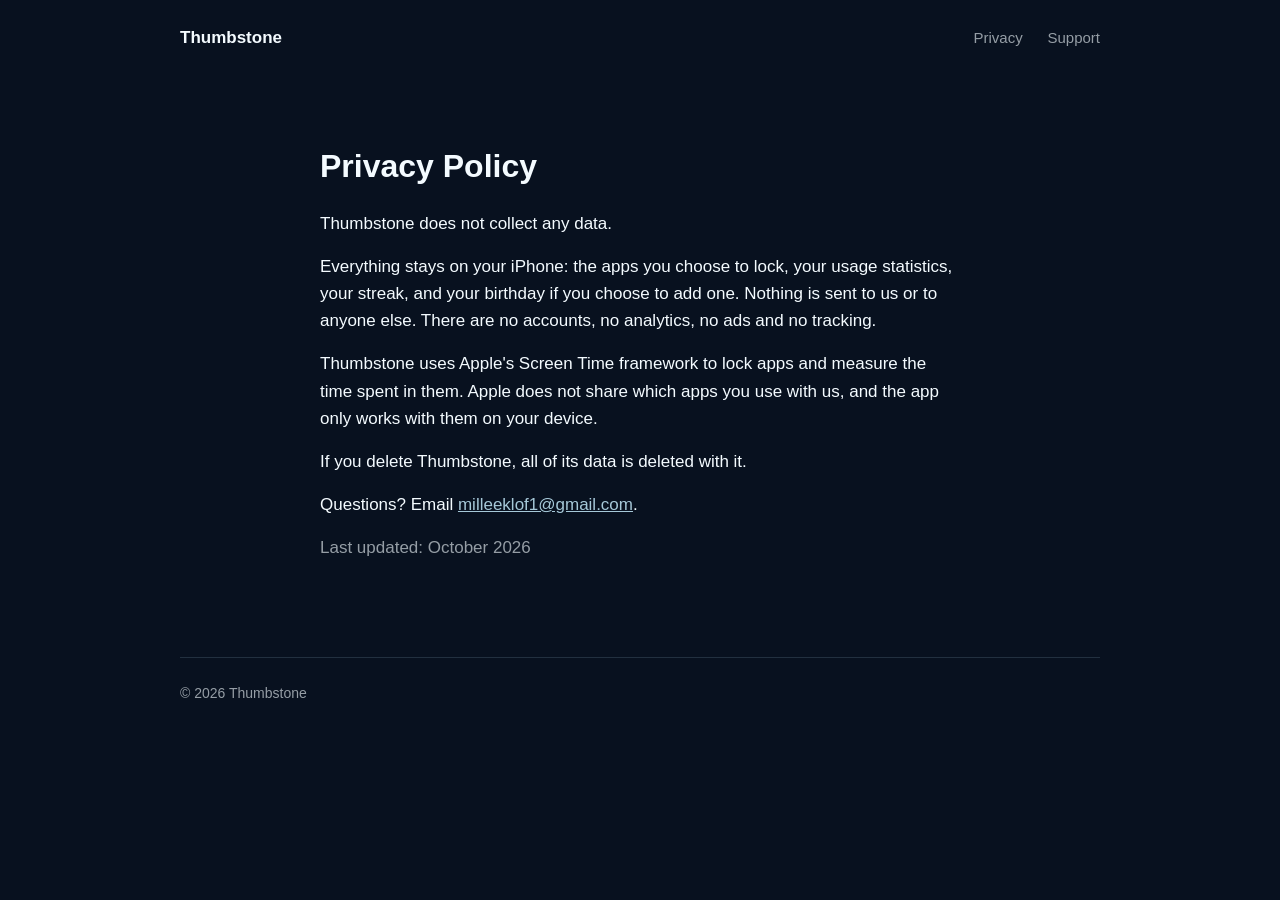
==== privacy/index.html @ 9737d5b9 "Initial commit" ====
<!doctype html>
<html lang="en">
<head>
  <meta charset="utf-8">
  <meta name="viewport" content="width=device-width, initial-scale=1">
  <title>Privacy Policy – Thumbstone</title>
  <meta name="description" content="Thumbstone does not collect any data. Everything stays on your iPhone.">
  <meta name="theme-color" content="#08111f">
  <link rel="icon" type="image/png" href="../assets/thumbstone-icon.png">
  <link rel="apple-touch-icon" href="../assets/thumbstone-icon.png">
  <link rel="stylesheet" href="../style.css">
</head>
<body>
  <div class="page">
    <header>
      <a class="home" href="../index.html">Thumbstone</a>
      <nav>
        <a href="index.html" aria-current="page">Privacy</a>
        <a href="../support/index.html">Support</a>
      </nav>
    </header>

    <main class="narrow">
      <h1>Privacy Policy</h1>

      <p>Thumbstone does not collect any data.</p>

      <p>Everything stays on your iPhone: the apps you choose to lock, your usage statistics, your streak, and your birthday if you choose to add one. Nothing is sent to us or to anyone else. There are no accounts, no analytics, no ads and no tracking.</p>

      <p>Thumbstone uses Apple's Screen Time framework to lock apps and measure the time spent in them. Apple does not share which apps you use with us, and the app only works with them on your device.</p>

      <p>If you delete Thumbstone, all of its data is deleted with it.</p>

      <p>Questions? Email <a href="mailto:milleeklof1@gmail.com">milleeklof1@gmail.com</a>.</p>

      <p class="muted">Last updated: October 2026</p>
    </main>

    <footer>© 2026 Thumbstone</footer>
  </div>
</body>
</html>
---- style.css ----
/* Colors from the app's Palette (Shared/Palette.swift) */
:root {
  --night: #08111f;
  --hill: #22303f;
  --skull: #f4fbff;
  --faded: rgba(244, 251, 255, 0.6);
  --beam-light: #a6c8d8;
}

* {
  box-sizing: border-box;
}

html {
  background: var(--night);
  color: var(--skull);
  font-family: -apple-system, BlinkMacSystemFont, "Segoe UI", sans-serif;
  font-size: 17px;
  line-height: 1.6;
  -webkit-text-size-adjust: 100%;
}

body {
  margin: 0;
}

.page {
  max-width: 960px;
  margin: 0 auto;
  padding: 0 20px;
}

a {
  color: var(--beam-light);
}

header {
  display: flex;
  justify-content: space-between;
  align-items: baseline;
  padding: 24px 0;
}

header a {
  text-decoration: none;
}

header .home {
  color: var(--skull);
  font-weight: 600;
}

header nav a {
  color: var(--faded);
  font-size: 15px;
  margin-left: 20px;
}

header nav a:hover,
header .home:hover {
  color: var(--skull);
}

main {
  padding: 48px 0 80px;
}

/* Text stays in a narrow column; header, footer and screenshots use the full width. */
.narrow,
.intro {
  max-width: 640px;
  margin: 0 auto;
}

h1 {
  font-size: 32px;
  line-height: 1.2;
  margin: 0 0 24px;
}

h2 {
  font-size: 19px;
  margin: 48px 0 16px;
}

h3 {
  font-size: 17px;
  margin: 28px 0 4px;
}

p {
  margin: 0 0 16px;
}

h3 + p {
  color: var(--faded);
}

.muted {
  color: var(--faded);
}

footer {
  border-top: 1px solid var(--hill);
  padding: 24px 0 40px;
  color: var(--faded);
  font-size: 14px;
}

/* Landing page */

.intro {
  text-align: center;
}

.app-icon {
  display: block;
  width: 160px;
  height: 160px;
  border-radius: 22%;
  margin: 0 auto 32px;
}

.intro h1 {
  margin-bottom: 8px;
}

.tagline {
  color: var(--faded);
  font-size: 19px;
  margin-bottom: 48px;
}

.steps {
  text-align: left;
  max-width: 460px;
  margin: 0 auto;
}

.steps ol {
  margin: 0 0 24px;
  padding-left: 1.4em;
}

.steps li {
  margin-bottom: 8px;
}

.screenshots {
  display: flex;
  gap: 32px;
  max-width: 840px;
  margin: 80px auto 0;
}

.screenshot {
  flex: 1;
  aspect-ratio: 9 / 19.5;
  border: 1px solid var(--hill);
  border-radius: 24px;
  display: flex;
  align-items: center;
  justify-content: center;
  color: var(--faded);
  font-size: 14px;
  overflow: hidden;
}

.screenshot img {
  width: 100%;
  height: 100%;
  object-fit: cover;
}

@media (min-width: 720px) {
  main {
    padding-top: 72px;
  }

  .intro h1 {
    font-size: 44px;
  }

  .tagline {
    font-size: 21px;
  }
}

@media (max-width: 560px) {
  main {
    padding-top: 24px;
  }

  .screenshots {
    flex-direction: column;
    align-items: center;
    gap: 24px;
  }

  .screenshot {
    width: 70%;
    flex: none;
  }
}
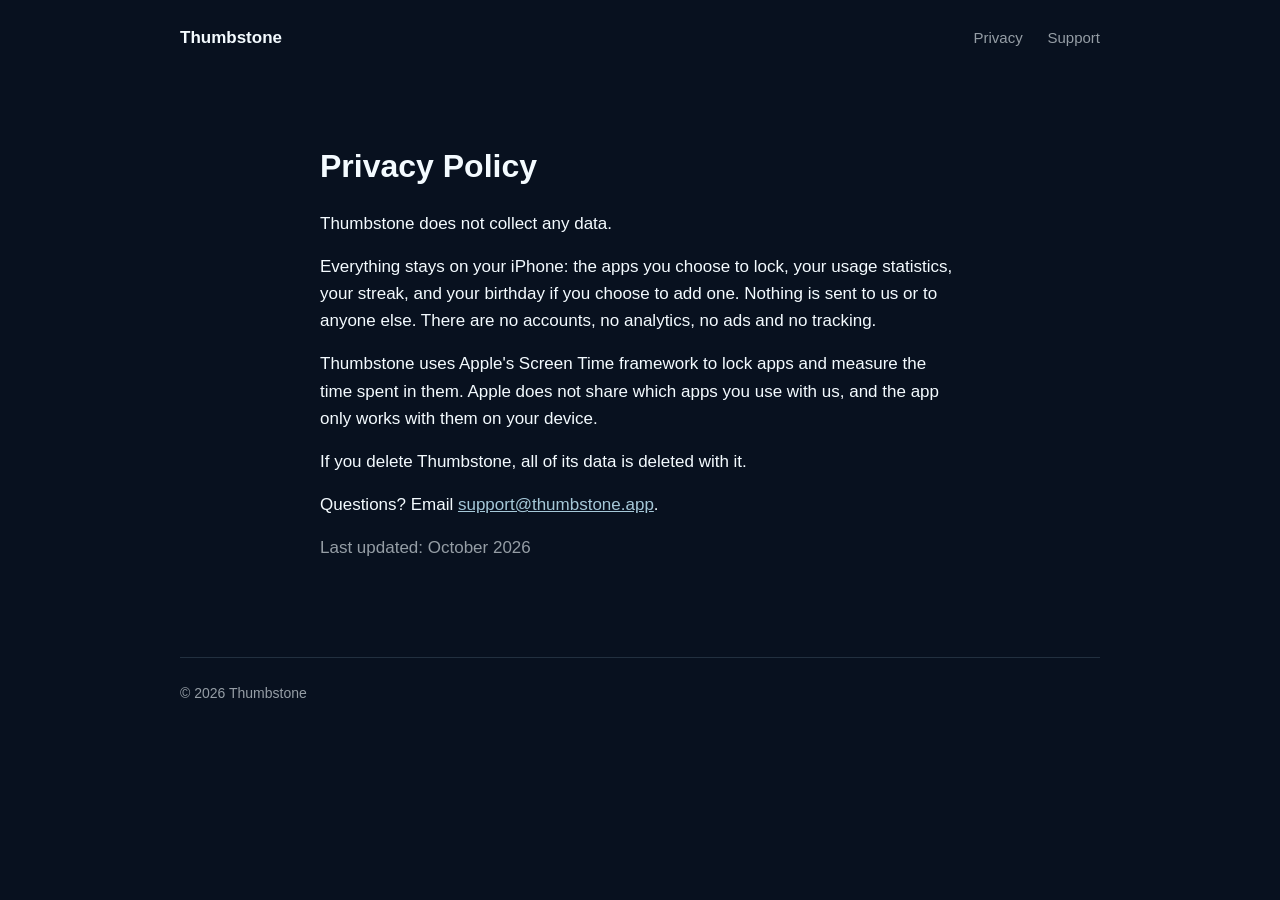
==== commit 8ed70389: "Changed email address" ====
--- a/privacy/index.html
+++ b/privacy/index.html
@@ -31,7 +31,7 @@
 
       <p>If you delete Thumbstone, all of its data is deleted with it.</p>
 
-      <p>Questions? Email <a href="mailto:milleeklof1@gmail.com">milleeklof1@gmail.com</a>.</p>
+      <p>Questions? Email <a href="mailto:support@thumbstone.app">support@thumbstone.app</a>.</p>
 
       <p class="muted">Last updated: October 2026</p>
     </main>
--- a/style.css
+++ b/style.css
@@ -128,48 +128,79 @@
 .tagline {
   color: var(--faded);
   font-size: 19px;
-  margin-bottom: 48px;
-}
-
-.steps {
-  text-align: left;
-  max-width: 460px;
-  margin: 0 auto;
-}
-
-.steps ol {
-  margin: 0 0 24px;
-  padding-left: 1.4em;
-}
-
-.steps li {
-  margin-bottom: 8px;
-}
-
-.screenshots {
+  margin: 0;
+}
+
+.section {
+  margin-top: 112px;
+}
+
+.section h2 {
+  margin-top: 0;
+}
+
+/* Screenshots: a horizontal row, wider than the text column. Add a <figure> to add one. */
+.shots {
+  --shots-width: min(1100px, 100vw - 40px);
+  width: var(--shots-width);
+  margin-left: calc(50% - var(--shots-width) / 2);
   display: flex;
-  gap: 32px;
-  max-width: 840px;
-  margin: 80px auto 0;
-}
-
-.screenshot {
-  flex: 1;
-  aspect-ratio: 9 / 19.5;
-  border: 1px solid var(--hill);
-  border-radius: 24px;
-  display: flex;
-  align-items: center;
-  justify-content: center;
+  gap: 24px;
+  overflow-x: auto;
+  scroll-snap-type: x mandatory;
+  padding-bottom: 16px;
+  scrollbar-width: thin;
+  scrollbar-color: var(--hill) transparent;
+}
+
+.shots::-webkit-scrollbar {
+  height: 6px;
+}
+
+.shots::-webkit-scrollbar-thumb {
+  background: var(--hill);
+  border-radius: 3px;
+}
+
+.shots:focus-visible {
+  outline: 1px solid var(--beam-light);
+  outline-offset: 6px;
+}
+
+.shots figure {
+  /* About two in view on desktop, but never taller than the window. */
+  flex: 0 0 min((100% - 48px) / 2.2, 42vh);
+  margin: 0;
+  scroll-snap-align: start;
+  container-type: inline-size;
+}
+
+.shots img {
+  display: block;
+  width: 100%;
+  height: auto;
+  border-radius: 28px;
+  border-radius: 7cqi;
+}
+
+.shots figcaption {
+  margin-top: 12px;
   color: var(--faded);
   font-size: 14px;
-  overflow: hidden;
-}
-
-.screenshot img {
-  width: 100%;
-  height: 100%;
-  object-fit: cover;
+}
+
+.closing {
+  text-align: center;
+}
+
+.closing p:first-child {
+  font-size: 21px;
+  line-height: 1.5;
+  margin-bottom: 24px;
+}
+
+.closing .muted {
+  font-size: 14px;
 }
 
 @media (min-width: 720px) {
@@ -191,14 +222,12 @@
     padding-top: 24px;
   }
 
-  .screenshots {
-    flex-direction: column;
-    align-items: center;
-    gap: 24px;
-  }
-
-  .screenshot {
-    width: 70%;
-    flex: none;
-  }
-}
+  .section {
+    margin-top: 80px;
+  }
+
+  /* One screenshot nearly full width, with the next one peeking in. */
+  .shots figure {
+    flex-basis: 82%;
+  }
+}
